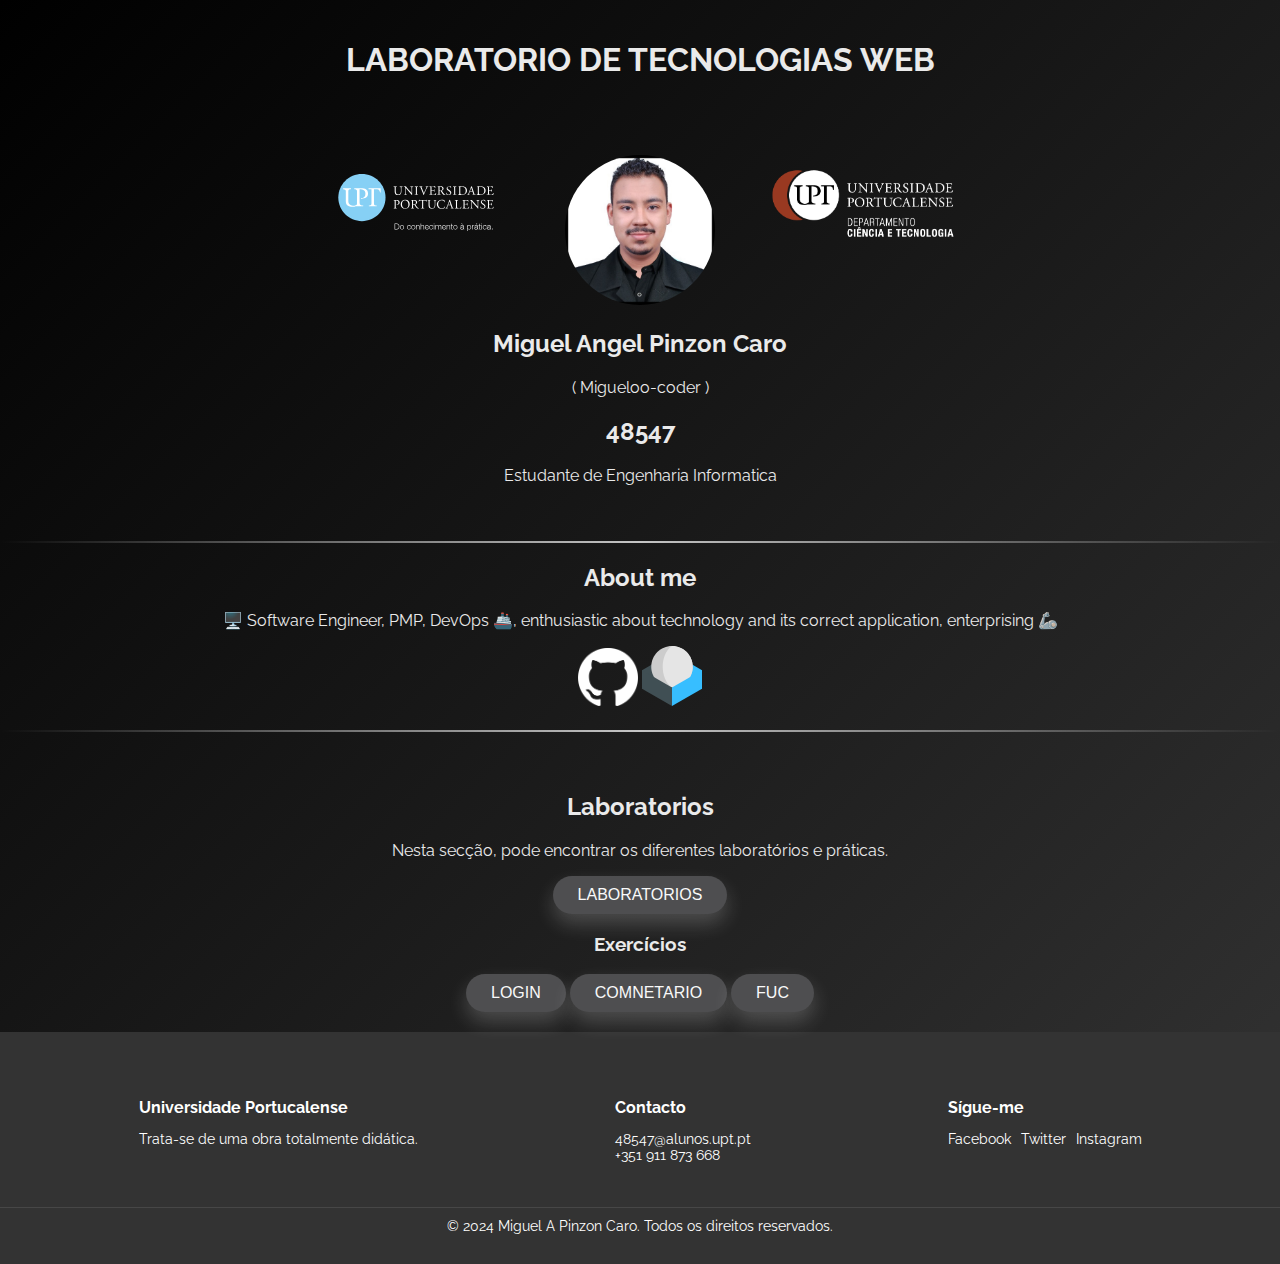
==== index.html @ 2034bf19 "Publication Commit" ====
<!DOCTYPE html>
<html lang="es">
<head>
<meta charset="UTF-8">
<meta name="viewport" content="width=device-width, initial-scale=1.0">
<title>Miguel A Pinzon C</title>
<link rel="stylesheet" href="./css/external_styles.css" type="text/css">
<link rel="preconnect" href="https://fonts.googleapis.com">
<link rel="preconnect" href="https://fonts.gstatic.com" crossorigin>
<link href="https://fonts.googleapis.com/css2?family=Raleway:ital,wght@0,100..900;1,100..900&display=swap" rel="stylesheet">
</head>
<body>
  <main>
    <div class="profile-container">
      <div class="profile-header">
        <h1>LABORATORIO DE TECNOLOGIAS WEB</h1>
        <img class="dctupt" src="./img/Logo_Blue_H_Neg.svg" alt="upt">
        <img class="imgprof" src="./img/miguelp.JPEG" alt="Miguel A Pinzon C">
        <img class="dctupt" src="./img/Logo_DCT_H_Neg(1).png" alt="DCTUPT">
        <h2>Miguel Angel Pinzon Caro</h2>
        <p>( Migueloo-coder )</p>
        <h2>48547</h2>
        <p>Estudante de Engenharia Informatica</p>
      </div>
    </div>
    <hr class="linea-elegante">
    <div class="profile-body">
      <section class="about-me">
        <h2>About me</h2>
          <p>🖥️ Software Engineer, PMP, DevOps 🚢, enthusiastic about technology and its correct application, enterprising 🦾</p>
          <a href="https://github.com/migueloo-coder"><img class="aboutgit" src="./img/github.png" alt="upt"></a>
          <a href="mailto:48547@alunos.upt.pt"><img class="aboutgit" src="./img/mail.svg" alt="upt"></a>
    </div>
    <hr class="linea-elegante">
    <div class="labs-body">
      <section class="about-me">
        <h2>Laboratorios</h2>
          <p>Nesta secção, pode encontrar os diferentes laboratórios e práticas. </p>
          <a href="labs.html"><button class="boton-moderno">Laboratorios</button></a>
          <h3>Exercícios</h3>
          <a href="login.html"><button class="boton-moderno">Login</button></a>
          <a href="comentario.html"><button class="boton-moderno">Comnetario</button></a>
          <a href="fuc.html"><button class="boton-moderno">FUC</button></a>
    </div>
    <footer class="site-footer">
      <div class="footer-content">
        <div class="footer-section">
          <h3>Universidade Portucalense</h3>
          <p>Trata-se de uma obra totalmente didática.</p>
        </div>
        <div class="footer-section">
          <h3>Contacto</h3>
          <ul>
            <li><a href="mailto:48547@alunos.upt.pt">48547@alunos.upt.pt</a></li>
            <li><a href="tel:+351911873668">+351 911 873 668</a></li>
          </ul>
        </div>
        <div class="footer-section">
          <h3>Sígue-me</h3>
          <ul class="social-links">
            <li><a href="#">Facebook</a></li>
            <li><a href="#">Twitter</a></li>
            <li><a href="#">Instagram</a></li>
          </ul>
        </div>
      </div>
      <div class="footer-bottom">
        <p>&copy; 2024 Miguel A Pinzon Caro. Todos os direitos reservados.</p>
      </div>
    </footer>
  </main>
</body>
</html>
---- css/external_styles.css ----
body {
    background: linear-gradient(135deg, #000000, #434343, #000000, #292929, #000000);
    background-size: 600% 600%;
  
    -webkit-animation: Gradient 15s ease infinite;
    -moz-animation: Gradient 15s ease infinite;
    animation: Gradient 15s ease infinite;
    color:#eaeaea;
    font-family:"Raleway", sans-serif;
    font-optical-sizing: auto;
    font-weight:weight;
    font-style:normal;
}
  
@-webkit-keyframes Gradient {
    0%{background-position:0% 50%}
    50%{background-position:100% 50%}
    100%{background-position:0% 50%}
}
  
@-moz-keyframes Gradient {
    0%{background-position:0% 50%}
    50%{background-position:100% 50%}
    100%{background-position:0% 50%}
}
  
@keyframes Gradient {
    0%{background-position:0% 50%}
    50%{background-position:100% 50%}
    100%{background-position:0% 50%}
}
  
html, body {
    height: 100%;
    margin: 0;
}
.content {
    color: white;
    text-align: center;
    padding: 10%;
}
.profile-container {
    max-width: 800px;
    margin: 0 auto;
    padding: 20px;
    border-radius: 5px;
}

.imgprof {
    width: 150px;
    height: 150px;
    border-radius: 50%;
    object-fit: cover;
}
.dctupt {
    width: 290px;
    height: auto;
}

.profile-header  {
    text-align: center;
}

.labs-body{
    padding: 20px 0;
    border-radius: 5px;   
}

.linea-elegante {
    border: 0; 
    height: 2px; 
    background-image: linear-gradient(to right, transparent, rgba(255, 255, 255, 0.75), transparent); 
    margin: 20px 0; 
  }
  
.about-me {
    margin-top: 20px;
    text-align: center;
}
.aboutgit {
    width: 60px;
    height: auto;
}

.boton-moderno {
    padding: 10px 25px;
    font-size: 16px;
    text-transform: uppercase;
    color: #f9f9f9; /* Color dorado para el texto, destaca sobre fondo negro */
    background-color: #4E4E50; /* Gris oscuro para el botón */
    border: none;
    border-radius: 50px;
    box-shadow: 0 10px 20px rgba(255, 255, 255, 0.2); /* Sombra clara para el contraste */
    transition: all 0.3s ease-in-out;
    cursor: pointer;
    outline: none;
  }
  
  .boton-moderno:hover, .boton-moderno:focus {
    background-color: #68686A; /* Un tono de gris más claro para el hover */
    box-shadow: 0 15px 25px rgba(255, 255, 255, 0.3); /* Sombra más intensa */
    transform: translateY(-2px);
  }
  
  .boton-moderno:active {
    background-color: #565658; /* Un tono de gris aún más oscuro para el active */
    box-shadow: 0 5px 10px rgba(255, 255, 255, 0.2); /* Sombra más suave */
    transform: translateY(0);
  }

  .site-footer {
    color: #ffffff;
    background-color: #333333;
    padding: 20px 0;
    font-size: 14px;
  }
  
  .footer-content {
    display: flex;
    justify-content: space-around;
    align-items: flex-start;
    padding: 30px;
    max-width: 1200px;
    margin: 0 auto;
  }
  
  .footer-section h3 {
    color: #ffffff;
    margin-bottom: 10px;
  }
  
  .footer-section ul {
    list-style: none;
    padding: 0;
  }
  
  .footer-section ul li a {
    color: #ffffff;
    text-decoration: none;
    transition: color 0.3s ease;
  }
  
  .footer-section ul li a:hover {
    color: #7658ef; /* Un dorado suave para el hover */
  }
  
  .social-links {
    display: flex;
    gap: 10px;
  }
  
  .footer-bottom {
    text-align: center;
    padding: 10px;
    border-top: 1px solid #474747;
  }
  
  .footer-bottom p {
    margin: 0;
  }
  
  @media (max-width: 768px) {
    .footer-content {
      flex-direction: column;
      align-items: center;
    }
    
    .footer-section {
      margin-bottom: 20px;
    }
  }
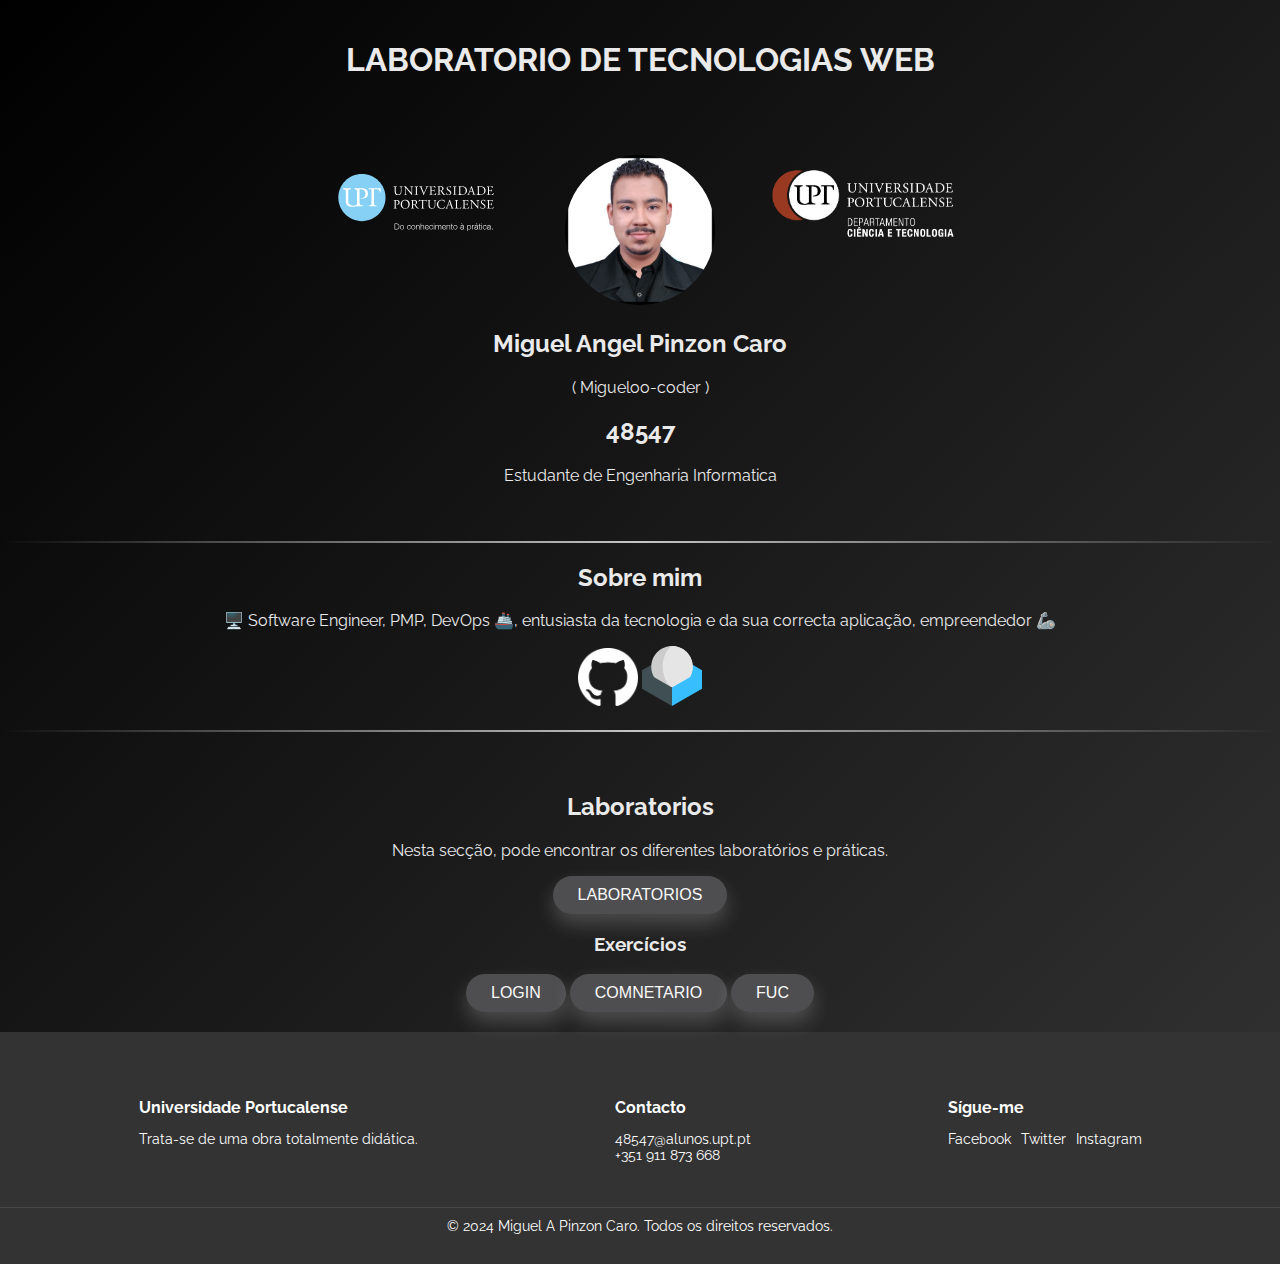
==== commit 36d3bf31: "labs complementation" ====
--- a/index.html
+++ b/index.html
@@ -26,8 +26,8 @@
     <hr class="linea-elegante">
     <div class="profile-body">
       <section class="about-me">
-        <h2>About me</h2>
-          <p>🖥️ Software Engineer, PMP, DevOps 🚢, enthusiastic about technology and its correct application, enterprising 🦾</p>
+        <h2>Sobre mim</h2>
+          <p>🖥️ Software Engineer, PMP, DevOps 🚢, entusiasta da tecnologia e da sua correcta aplicação, empreendedor 🦾</p>
           <a href="https://github.com/migueloo-coder"><img class="aboutgit" src="./img/github.png" alt="upt"></a>
           <a href="mailto:48547@alunos.upt.pt"><img class="aboutgit" src="./img/mail.svg" alt="upt"></a>
     </div>
--- a/css/external_styles.css
+++ b/css/external_styles.css
@@ -169,4 +169,42 @@
     .footer-section {
       margin-bottom: 20px;
     }
-  }+  }
+
+  table {
+    width: 100%;
+    border-collapse: collapse;
+}
+
+th, td {  
+    border: 1px solid #000000;       
+    padding: 8px;
+    text-align: left; 
+}
+th {
+    background-color: #cac4c4;
+    font-weight: bold;
+}
+
+tr:nth-child(even) {
+    background-color: #eaeaea;
+}
+
+.image-cell img {
+  width: 100px;
+  height: auto; 
+}
+
+
+.image-cell2 img {
+  width: 400px;
+  height: auto; 
+}
+.image-cell2 img {
+  width: 300px;
+  height: auto; 
+}
+.titulostabl{
+  color:#000000;
+  text-align: center;
+}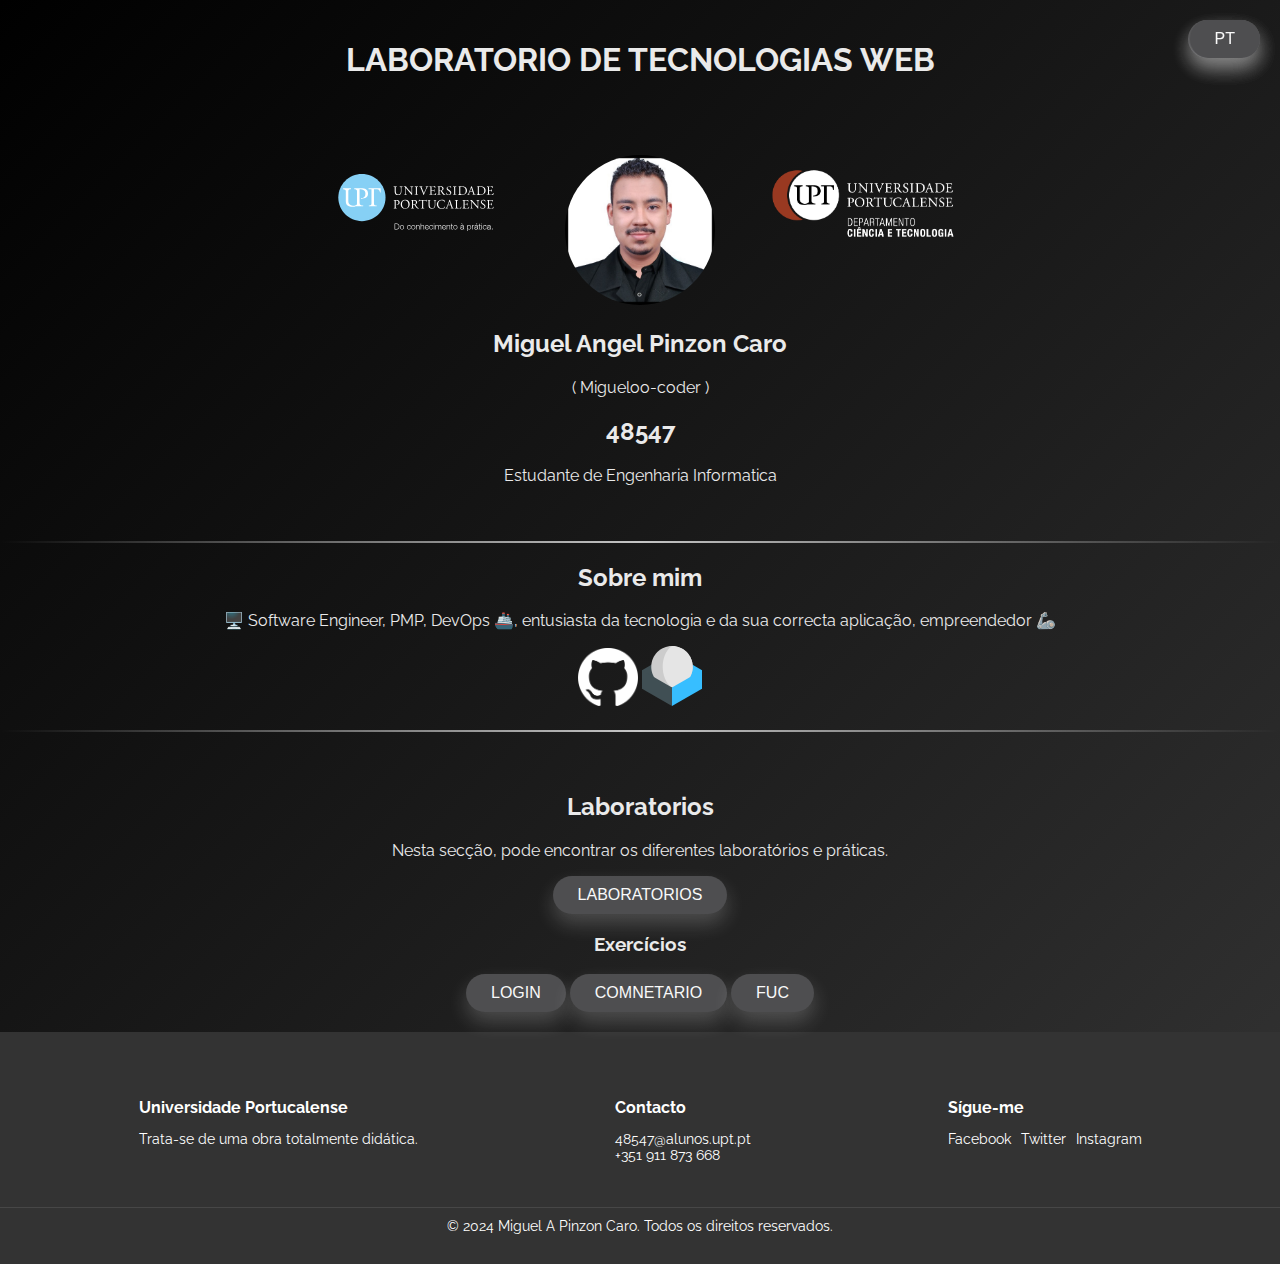
==== commit 944fa1f1: "add styles" ====
--- a/index.html
+++ b/index.html
@@ -11,6 +11,11 @@
 </head>
 <body>
   <main>
+    <div class="language-switcher">
+      <button class="boton-moderno-lan" id="lang-en" onclick="changeLanguage('en')">EN</button>
+      <button class="boton-moderno-lan" id="lang-es" onclick="changeLanguage('es')">ES</button>
+      <button class="boton-moderno-lan" id="lang-pt" onclick="changeLanguage('pt')">PT</button>
+    </div>
     <div class="profile-container">
       <div class="profile-header">
         <h1>LABORATORIO DE TECNOLOGIAS WEB</h1>
--- a/css/external_styles.css
+++ b/css/external_styles.css
@@ -207,4 +207,34 @@
 .titulostabl{
   color:#000000;
   text-align: center;
+}
+
+.boton-moderno-lan {
+  position: fixed; /* O puedes usar absolute o relative según tu diseño */
+  top: 20px; /* Ajusta según la necesidad */
+  right: 20px; /* Ajusta según la necesidad */
+  z-index: 1000; /* Asegúrate de que esté sobre otros elementos */
+  padding: 10px 25px;
+  font-size: 16px;
+  text-transform: uppercase;
+  color: #f9f9f9; /* Color dorado para el texto, destaca sobre fondo negro */
+  background-color: #4E4E50; /* Gris oscuro para el botón */
+  border: none;
+  border-radius: 50px;
+  box-shadow: 0 10px 20px rgba(255, 255, 255, 0.2); /* Sombra clara para el contraste */
+  transition: all 0.3s ease-in-out;
+  cursor: pointer;
+  outline: none;
+}
+
+.boton-moderno-lan:hover, .boton-moderno-lan:focus {
+  background-color: #68686A; /* Un tono de gris más claro para el hover */
+  box-shadow: 0 15px 25px rgba(255, 255, 255, 0.3); /* Sombra más intensa */
+  transform: translateY(-2px);
+}
+
+.boton-moderno-lan:active {
+  background-color: #565658; /* Un tono de gris aún más oscuro para el active */
+  box-shadow: 0 5px 10px rgba(255, 255, 255, 0.2); /* Sombra más suave */
+  transform: translateY(0);
 }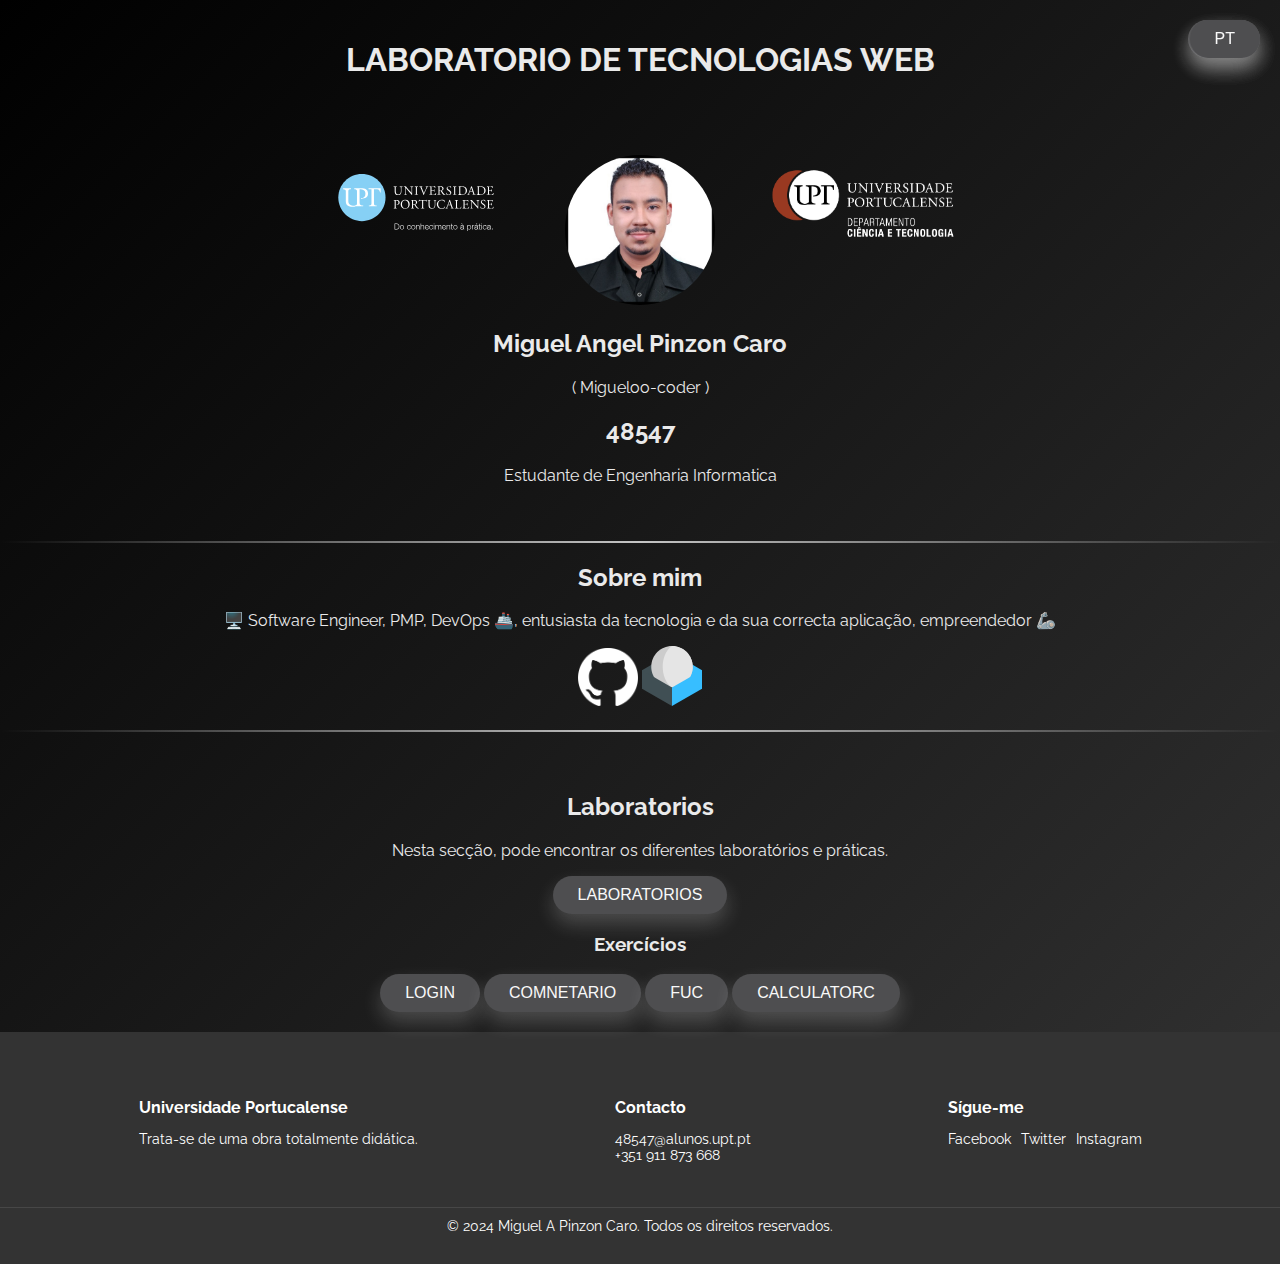
==== commit 3b62197b: "Add Calculator" ====
--- a/index.html
+++ b/index.html
@@ -46,6 +46,7 @@
           <a href="login.html"><button class="boton-moderno">Login</button></a>
           <a href="comentario.html"><button class="boton-moderno">Comnetario</button></a>
           <a href="fuc.html"><button class="boton-moderno">FUC</button></a>
+          <a href="./calculator/calculator.html"><button class="boton-moderno">CalculatorC</button></a>
     </div>
     <footer class="site-footer">
       <div class="footer-content">
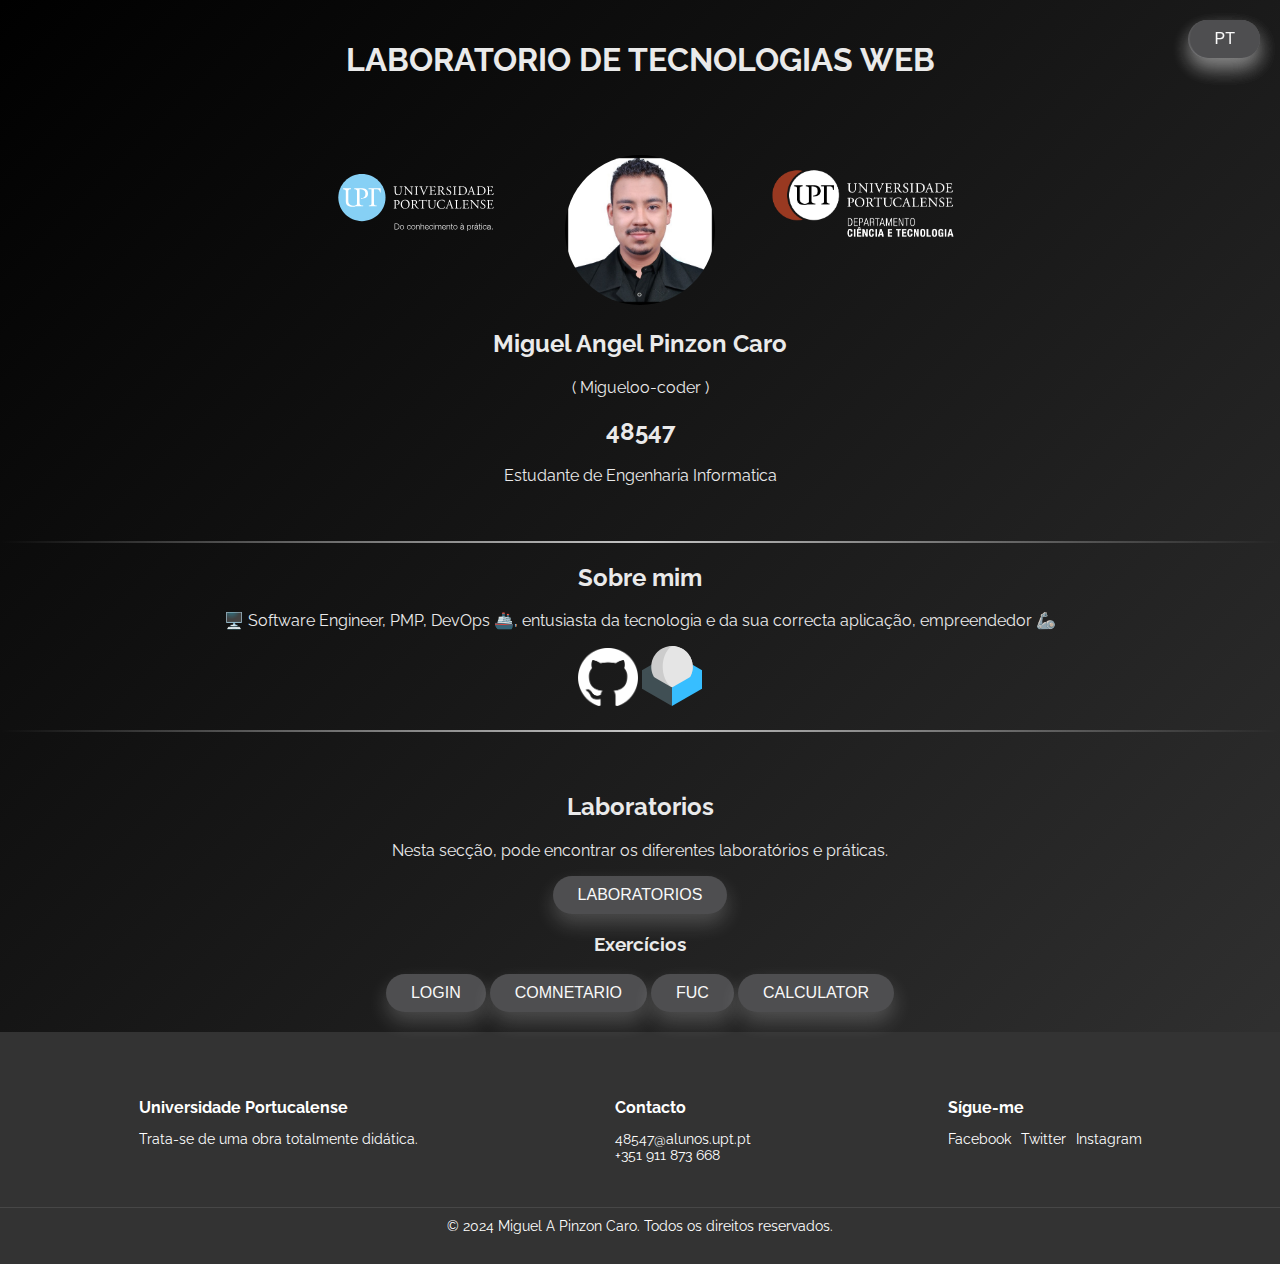
==== commit b2b76b87: "Add Calculator" ====
--- a/index.html
+++ b/index.html
@@ -46,7 +46,7 @@
           <a href="login.html"><button class="boton-moderno">Login</button></a>
           <a href="comentario.html"><button class="boton-moderno">Comnetario</button></a>
           <a href="fuc.html"><button class="boton-moderno">FUC</button></a>
-          <a href="./calculator/calculator.html"><button class="boton-moderno">CalculatorC</button></a>
+          <a href="./calculator/calculator.html"><button class="boton-moderno">Calculator</button></a>
     </div>
     <footer class="site-footer">
       <div class="footer-content">
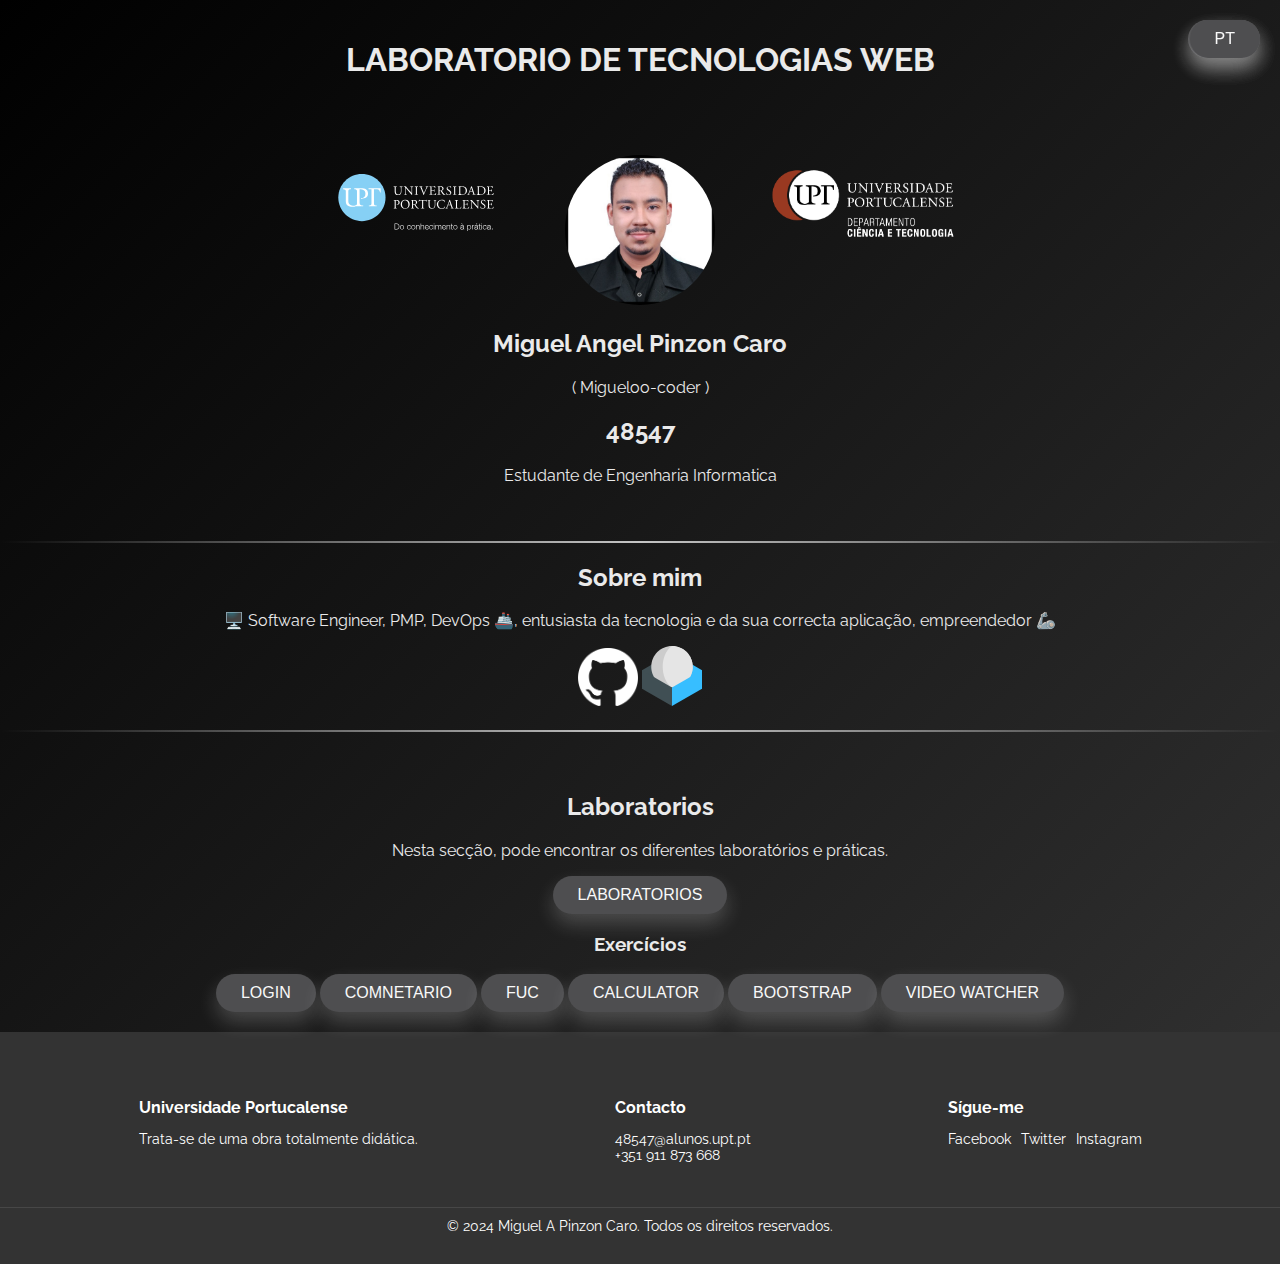
==== commit 6f347d29: "add Labs 4 and 5" ====
--- a/index.html
+++ b/index.html
@@ -19,9 +19,9 @@
     <div class="profile-container">
       <div class="profile-header">
         <h1>LABORATORIO DE TECNOLOGIAS WEB</h1>
-        <img class="dctupt" src="./img/Logo_Blue_H_Neg.svg" alt="upt">
-        <img class="imgprof" src="./img/miguelp.JPEG" alt="Miguel A Pinzon C">
-        <img class="dctupt" src="./img/Logo_DCT_H_Neg(1).png" alt="DCTUPT">
+        <img class="dctupt" src="./res/Logo_Blue_H_Neg.svg" alt="upt">
+        <img class="imgprof" src="./res/miguelp.JPEG" alt="Miguel A Pinzon C">
+        <img class="dctupt" src="./res/Logo_DCT_H_Neg(1).png" alt="DCTUPT">
         <h2>Miguel Angel Pinzon Caro</h2>
         <p>( Migueloo-coder )</p>
         <h2>48547</h2>
@@ -33,8 +33,8 @@
       <section class="about-me">
         <h2>Sobre mim</h2>
           <p>🖥️ Software Engineer, PMP, DevOps 🚢, entusiasta da tecnologia e da sua correcta aplicação, empreendedor 🦾</p>
-          <a href="https://github.com/migueloo-coder"><img class="aboutgit" src="./img/github.png" alt="upt"></a>
-          <a href="mailto:48547@alunos.upt.pt"><img class="aboutgit" src="./img/mail.svg" alt="upt"></a>
+          <a href="https://github.com/migueloo-coder"><img class="aboutgit" src="./res/github.png" alt="upt"></a>
+          <a href="mailto:48547@alunos.upt.pt"><img class="aboutgit" src="./res/mail.svg" alt="upt"></a>
     </div>
     <hr class="linea-elegante">
     <div class="labs-body">
@@ -47,6 +47,8 @@
           <a href="comentario.html"><button class="boton-moderno">Comnetario</button></a>
           <a href="fuc.html"><button class="boton-moderno">FUC</button></a>
           <a href="./calculator/calculator.html"><button class="boton-moderno">Calculator</button></a>
+          <a href="./Lab4-Bootstrap/indexBootstrap.html"><button class="boton-moderno">Bootstrap</button></a>
+          <a href="./Lab5-Jquery/indexlab5.html"><button class="boton-moderno">Video Watcher</button></a>
     </div>
     <footer class="site-footer">
       <div class="footer-content">
